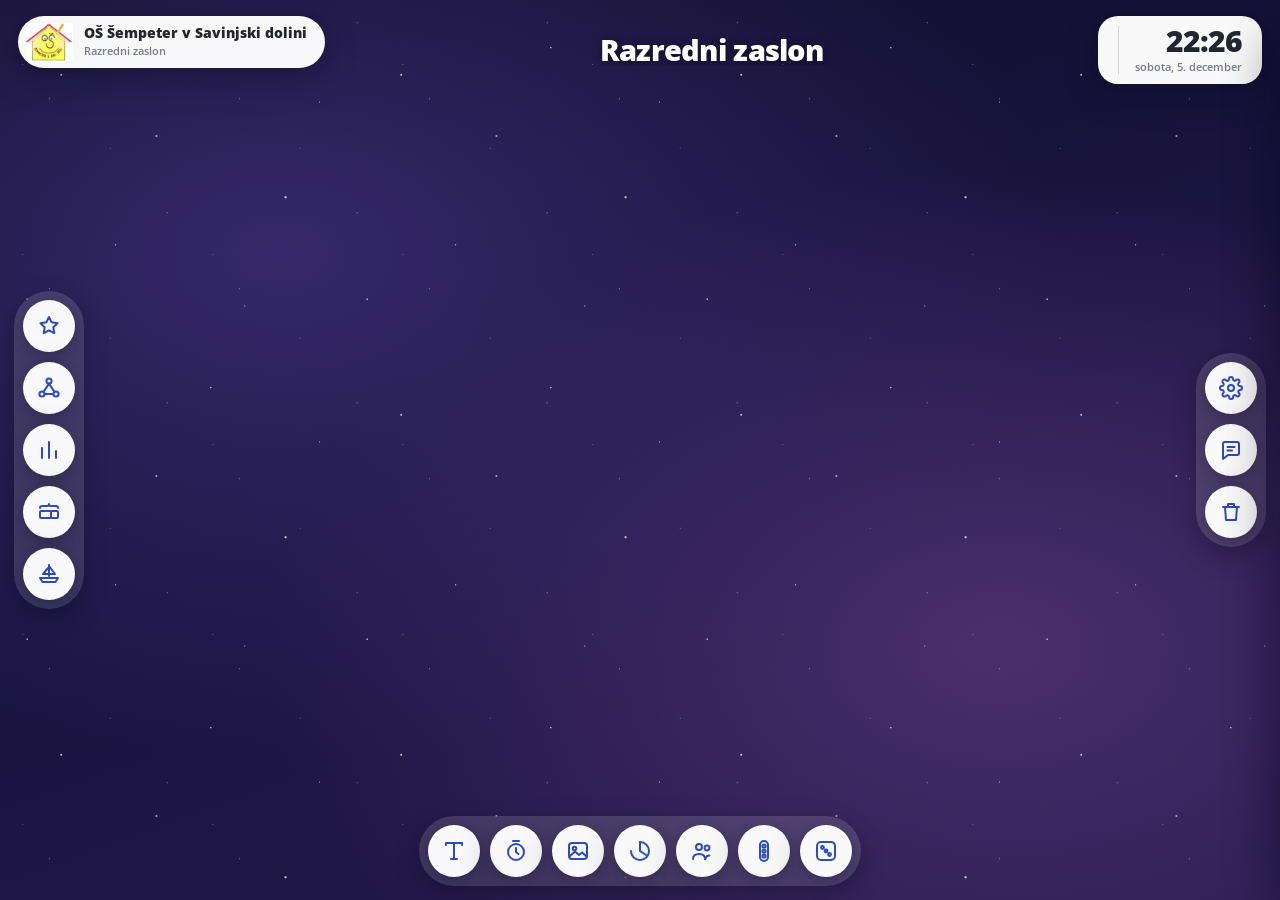
==== index.html @ 8aa7d7e9 "Telefon: dok s tremi orodji in mrežo vseh; varni rob iPhona - Na telefonu so spodaj le Povezave, Žre" ====
<!doctype html>
<html lang="sl">
<head>
<meta charset="UTF-8">
<meta name="viewport" content="width=device-width, initial-scale=1.0, viewport-fit=cover">
<title>Domača stran — OŠ Šempeter</title>
<meta name="theme-color" content="#EFE337">
<link rel="manifest" href="manifest.json">
<link href="https://fonts.googleapis.com/css2?family=Open+Sans:wght@400;600;700;800&display=swap" rel="stylesheet">
<link rel="stylesheet" href="css/zaslon.css">
</head>
<body>

<div class="zaslon">

  <!-- Orodja so okna na platnu; več jih je lahko odprtih hkrati. -->
  <main class="platno" id="platno">

    <!-- ---------- OKNO: SKUPINE ---------- -->
    <section class="prevzem" id="prevzem-skupine">
      <div class="prevzem-glava">
        <h2>Skupine</h2>
        <span class="znacka" id="skupine-znacka"></span>
        <div class="desno">
          <button class="gumb gumb-s" id="skupine-mesaj">Premešaj</button>
          <button class="gumb gumb-t" id="skupine-nastavi">Nastavitve</button>
          <span class="okno-gumbi">
            <button class="okno-gumb" data-cel-zaslon title="Čez ves prostor">⛶</button>
            <button class="okno-gumb" data-ponastavi-okvir title="Nazaj na privzeto velikost">⤢</button>
            <button class="okno-gumb" data-zapri-prevzem title="Zapri" aria-label="Zapri">✕</button>
          </span>
        </div>
      </div>
      <div class="mreza" id="skupine-mreza"></div>
      <div class="prevzem-rocaj" aria-hidden="true"></div>
    </section>

    <!-- ---------- OKNO: ŽREB (kolo, kot Bingo) ---------- -->
    <section class="prevzem" id="prevzem-zreb">
      <div class="prevzem-glava">
        <h2>Žreb</h2>
        <span class="znacka" id="zreb-stanje"></span>
        <div class="desno">
          <button class="okno-gumb" id="zreb-zvok" title="Zvok"></button>
          <button class="okno-gumb" id="zreb-seznam-gumb" title="Pokaži/skrij seznam imen"></button>
          <span class="okno-gumbi">
            <button class="okno-gumb" data-cel-zaslon title="Čez ves prostor">⛶</button>
            <button class="okno-gumb" data-ponastavi-okvir title="Nazaj na privzeto velikost">⤢</button>
            <button class="okno-gumb" data-zapri-prevzem title="Zapri" aria-label="Zapri">✕</button>
          </span>
        </div>
      </div>
      <div class="zr-telo">
        <div class="zr-levo">
          <div class="zr-kolo" id="zreb-kolo">
            <canvas id="zreb-platno" aria-label="Kolo z imeni"></canvas>
            <div class="zr-kazalec" aria-hidden="true"></div>
          </div>
          <div class="zr-rezultat" id="zreb-rezultat" aria-live="polite"></div>
          <button class="gumb gumb-p zr-vrti" id="zreb-gumb">Zavrti!</button>
        </div>
        <aside class="zr-seznam" id="zreb-seznam">
          <div class="zr-zavihki">
            <button class="zr-zavihek on" data-zavihek="imena">Na kolesu <b id="zreb-st-imena">0</b></button>
            <button class="zr-zavihek" data-zavihek="izzrebani">Izžrebani <b id="zreb-st-izzrebani">0</b></button>
          </div>
          <div class="zr-plosca" data-plosca-zreb="imena">
            <div class="zr-vnos">
              <input class="vnos" id="zreb-vnos" type="text" placeholder="Dodaj ime ali besedo…" autocomplete="off">
              <button class="gumb gumb-s" id="zreb-dodaj">Dodaj</button>
            </div>
            <div class="zr-imena" id="zreb-imena"></div>
            <div class="zr-noga">
              <button class="gumb gumb-s" id="zreb-razred">Naloži razred</button>
              <button class="gumb gumb-t" id="zreb-pocisti">Izbriši vse</button>
            </div>
          </div>
          <div class="zr-plosca skrit" data-plosca-zreb="izzrebani">
            <ol class="zr-izzrebani" id="zreb-izzrebani"></ol>
            <div class="zr-noga">
              <button class="gumb gumb-s" id="zreb-nov-krog">Vrni vse na kolo</button>
            </div>
          </div>
          <label class="zr-stikalo">
            <input type="checkbox" id="zreb-izloci">
            <span>Izbrane odstrani s kolesa</span>
          </label>
        </aside>
      </div>
      <div class="prevzem-rocaj" aria-hidden="true"></div>
    </section>

    <!-- ---------- OKNO: SEMAFOR ---------- -->
    <section class="prevzem" id="prevzem-semafor">
      <div class="prevzem-glava">
        <h2>Semafor</h2>
        <div class="desno">
          <button class="gumb gumb-t" id="semafor-ugasni">Ugasni</button>
          <span class="okno-gumbi">
            <button class="okno-gumb" data-cel-zaslon title="Čez ves prostor">⛶</button>
            <button class="okno-gumb" data-ponastavi-okvir title="Nazaj na privzeto velikost">⤢</button>
            <button class="okno-gumb" data-zapri-prevzem title="Zapri" aria-label="Zapri">✕</button>
          </span>
        </div>
      </div>
      <div class="veliki-polje"><div class="veliki-notranje">
        <div class="veliki-luci">
          <button class="veliki-luc" data-barva="rdeca"  aria-label="Rdeča — tišina"></button>
          <button class="veliki-luc" data-barva="rumena" aria-label="Rumena — šepetanje"></button>
          <button class="veliki-luc" data-barva="zelena" aria-label="Zelena — pogovor dovoljen"></button>
        </div>
        <div>
          <div class="veliki-napis" id="semafor-napis">Izberi barvo</div>
          <div class="veliki-pod" id="semafor-pod"></div>
        </div>
      </div></div>
      <div class="prevzem-rocaj" aria-hidden="true"></div>
    </section>

    <!-- ---------- OKNO: ČASOVNIK ---------- -->
    <section class="prevzem" id="prevzem-casovnik">
      <div class="prevzem-glava">
        <h2>Časovnik</h2>
        <div class="desno">
          <span class="okno-gumbi">
            <button class="okno-gumb" data-cel-zaslon title="Čez ves prostor">⛶</button>
            <button class="okno-gumb" data-ponastavi-okvir title="Nazaj na privzeto velikost">⤢</button>
            <button class="okno-gumb" data-zapri-prevzem title="Zapri" aria-label="Zapri">✕</button>
          </span>
        </div>
      </div>
      <div class="cas-polje">
        <div class="cas-stevec" id="cas-stevec">05:00</div>
        <div class="cas-napredek"><i id="cas-napredek"></i></div>
        <div class="cas-gumbi">
          <div class="zetoni" id="cas-minute">
            <button class="zeton" data-min="1">1 min</button>
            <button class="zeton" data-min="3">3</button>
            <button class="zeton" data-min="5">5</button>
            <button class="zeton" data-min="10">10</button>
            <button class="zeton" data-min="15">15</button>
          </div>
          <div class="cas-krmilo">
            <button class="mini" id="cas-manj" title="Minuto manj">−1</button>
            <button class="gumb gumb-p cas-igraj" id="cas-igraj" aria-label="Začni"></button>
            <button class="mini" id="cas-vec" title="Minuto več">+1</button>
            <button class="mini" id="cas-ponastavi" aria-label="Ponastavi" title="Ponastavi"></button>
          </div>
        </div>
      </div>
      <div class="prevzem-rocaj" aria-hidden="true"></div>
    </section>

    <!-- ---------- OKNO: MISELNI VZOREC ---------- -->
    <section class="prevzem" id="prevzem-miselni">
      <div class="prevzem-glava">
        <h2>Miselni vzorec</h2>
        <span class="znacka" id="miselni-znacka"></span>
        <div class="desno">
          <button class="gumb gumb-p" id="miselni-dodaj">Dodaj idejo</button>
          <button class="gumb gumb-s" id="miselni-povezi">Poveži</button>
          <button class="gumb gumb-t" id="miselni-pocisti">Počisti</button>
          <span class="okno-gumbi">
            <button class="okno-gumb" data-cel-zaslon title="Čez ves prostor">⛶</button>
            <button class="okno-gumb" data-ponastavi-okvir title="Nazaj na privzeto velikost">⤢</button>
            <button class="okno-gumb" data-zapri-prevzem title="Zapri" aria-label="Zapri">✕</button>
          </span>
        </div>
      </div>
      <div class="miselni-polje" id="miselni-polje">
        <svg class="miselni-crte" id="miselni-crte" aria-hidden="true"></svg>
      </div>
      <p class="namig" id="miselni-namig" style="margin-top:10px;"></p>
      <div class="prevzem-rocaj" aria-hidden="true"></div>
    </section>

    <!-- ---------- OKNO: PUSTOLOVŠČINA ---------- -->
    <section class="prevzem" id="prevzem-quest">
      <div class="prevzem-glava">
        <h2>Pustolovščina</h2>
        <span class="znacka" id="q-znacka"></span>
        <div class="desno">
          <button class="gumb gumb-s skrit" id="q-dodeli">Dodeli junaka</button>
          <button class="gumb gumb-s" id="q-ogled">Samo junaki</button>
          <button class="gumb gumb-t" id="q-ponastavi">Ponastavi</button>
          <span class="okno-gumbi">
            <button class="okno-gumb" data-cel-zaslon title="Čez ves prostor">⛶</button>
            <button class="okno-gumb" data-ponastavi-okvir title="Nazaj na privzeto velikost">⤢</button>
            <button class="okno-gumb" data-zapri-prevzem title="Zapri" aria-label="Zapri">✕</button>
          </span>
        </div>
      </div>
      <button class="q-izhod" id="q-izhod">Zapri ogled</button>
      <div class="q-mreza" id="q-mreza"></div>

      <!-- izbira junaka -->
      <div class="q-izbira" id="q-izbira">
        <div class="q-izbira-box">
          <div class="q-izbira-glava">
            <h3><span id="q-izbira-naslov">Izberi junaka —</span> <span id="q-izbira-ime"></span></h3>
            <button class="gumb gumb-t" id="q-izbira-zapri">✕</button>
          </div>
          <div class="q-izbira-mreza" id="q-izbira-mreza"></div>
        </div>
      </div>

      <div class="prevzem-rocaj" aria-hidden="true"></div>
    </section>
  </main>

  <!-- ========================= GLAVA ========================= -->
  <header class="glava">
    <div class="sola">
      <img src="assets/logo-os-sempeter.png" alt="OŠ Šempeter v Savinjski dolini">
      <div>
        <div class="sola-ime">OŠ Šempeter v Savinjski dolini</div>
        <div class="sola-pod" id="sola-pod">Razredni zaslon</div>
      </div>
    </div>

    <h1 class="pozdrav" id="pozdrav">Razredni zaslon</h1>

    <div class="ura-kartica">
      <div class="ura-chip" id="ura-chip">
        <span class="num" id="ura-num">—</span>
        <span class="rest" id="ura-rest"></span>
      </div>
      <div class="ura-loc"></div>
      <div class="ura">
        <div class="t" id="ura-t">--:--</div>
        <div class="d" id="ura-d"></div>
      </div>
    </div>
  </header>

  <!-- ========================= ORODJA =========================
       Okrogle ikone ob robovih. data-okno: eno okno na orodje ·
       data-dodaj: vsak klik doda nov pripomoček (več besedil, slik …). -->
  <nav class="dok" aria-label="Orodja">
    <div class="dok-skupina dok-levo">
      <button class="orodje" data-okno="quest"   data-ime="Pustolovščina" data-ikona="quest"></button>
      <button class="orodje" data-okno="miselni" data-ime="Miselni vzorec" data-ikona="miselni"></button>
      <button class="orodje" data-dodaj="anketa" data-ime="Anketa"        data-ikona="anketa"></button>
      <button class="orodje" data-dodaj="trakci" data-ime="Trakci"        data-ikona="trakci"></button>
      <a class="orodje" href="https://brihta.github.io/potapljanje-ladjic/" target="_blank" rel="noopener"
         data-ime="Ladjice" data-ikona="ladjice"></a>
    </div>
    <div class="dok-skupina dok-spodaj">
      <button class="orodje" data-dodaj="besedilo" data-ime="Besedilo"  data-ikona="besedilo"></button>
      <button class="orodje" data-okno="casovnik"  data-ime="Časovnik"  data-ikona="casovnik" data-telefon="3"></button>
      <button class="orodje" data-dodaj="slika"    data-ime="Slika"     data-ikona="slika"></button>
      <button class="orodje" data-okno="zreb"      data-ime="Žreb"      data-ikona="zreb" data-telefon="2"></button>
      <button class="orodje" data-okno="skupine"   data-ime="Skupine"   data-ikona="skupine"></button>
      <button class="orodje" data-okno="semafor"   data-ime="Semafor"   data-ikona="semafor"></button>
      <button class="orodje" data-dodaj="kocka"    data-ime="Kocka"     data-ikona="kocka"></button>
    </div>
    <div class="dok-skupina dok-desno">
      <button class="orodje" data-plosca            data-ime="Razred"    data-ikona="nastavi"></button>
      <button class="orodje" id="pov-gumb"          data-ime="Povezave"  data-ikona="povezava" data-telefon="1"></button>
      <button class="orodje" id="pospravi"          data-ime="Pospravi vse" data-ikona="pospravi"></button>
    </div>
      <!-- samo na telefonu: odpre mrežo vseh orodij -->
    <button class="orodje dok-vec" id="dok-vec" data-ime="Vsa orodja" data-ikona="vec"></button>
  </nav>
</div>

<!-- ========================= PLOŠČA ========================= -->
<div class="zastor" id="zastor"></div>
<aside class="plosca" id="plosca">
  <div class="plosca-glava">
    <h3>Razred in nastavitve</h3>
    <button class="gumb gumb-t" style="margin-left:auto;padding:6px 10px;color:#2A2A20;" id="plosca-zapri">✕</button>
  </div>

  <div class="plosca-telo">

    <!-- odklep -->
    <div class="polje" id="polje-geslo">
      <label>Odkleni sezname</label>
      <input class="vnos" type="password" id="geslo" placeholder="Geslo…" autocomplete="current-password">
      <button class="gumb gumb-p" style="margin-top:8px;width:100%;justify-content:center;" id="odkleni">Odkleni</button>
      <p class="namig" style="margin-top:7px;">Geslo se vpiše enkrat — sezname odklene do konca seje.</p>
    </div>

    <!-- razred -->
    <div class="polje skrit" id="polje-razred">
      <label>Razred</label>
      <select class="izbirnik" id="razred"></select>
    </div>

    <!-- velikost -->
    <div class="polje">
      <label>Velikost skupin</label>
      <div class="zetoni" id="velikosti">
        <button class="zeton" data-v="2">Pari</button>
        <button class="zeton" data-v="3">Trojke</button>
        <button class="zeton" data-v="4">Po 4</button>
        <button class="zeton" data-v="5">Po 5</button>
      </div>
      <label style="margin-top:12px;">ali število skupin</label>
      <div class="zetoni" id="stevila-skupin">
        <button class="zeton" data-n="2">2</button>
        <button class="zeton" data-n="3">3</button>
        <button class="zeton" data-n="4">4</button>
        <button class="zeton" data-n="5">5</button>
        <button class="zeton" data-n="6">6</button>
      </div>
    </div>

    <!-- prisotnost -->
    <div class="polje">
      <label>Prisotnost — klikni odsotne</label>
      <div class="seznam-imen" id="seznam-imen"></div>
      <p class="namig" style="margin-top:8px;" id="prisotnost-namig">Najprej odkleni in izberi razred.</p>
    </div>

    <details class="vec">
      <summary>Več možnosti</summary>
      <div class="znotraj">
        <div class="polje">
          <label>Ozadje</label>
          <div class="ozadja" id="ozadja"></div>
          <label class="gumb gumb-s" style="cursor:pointer;margin-top:9px;width:100%;justify-content:center;">
            Naloži sliko z naprave
            <input type="file" accept="image/*" hidden id="ozadje-datoteka">
          </label>
        </div>
        <div class="polje">
          <label>Poimenovanje skupin</label>
          <select class="izbirnik" id="tema"></select>
        </div>
      </div>
    </details>
  </div>

  <div class="plosca-noga">
    <button class="gumb gumb-p" style="width:100%;justify-content:center;padding:13px;font-size:15px;" id="ustvari">
      Ustvari skupine
    </button>
  </div>
</aside>

<!-- ========================= POVEZAVE ========================= -->
<!-- Povezava, poslana z ene naprave, se v živo pokaže na vseh. -->
<div class="zastor" id="pov-zastor"></div>
<aside class="plosca povezave" id="povezave" role="dialog" aria-label="Aktualne povezave">
  <div class="plosca-glava">
    <h3>Aktualne povezave</h3>
    <span class="pov-vzivo"><span></span>V živo</span>
    <button class="gumb gumb-t" style="margin-left:auto;padding:6px 10px;" id="pov-uredi">Uredi</button>
    <button class="gumb gumb-t" style="padding:6px 10px;color:#2A2A20;" id="pov-zapri" aria-label="Zapri">✕</button>
  </div>
  <div class="plosca-telo">
    <div class="pov-seznam" id="pov-seznam"></div>
    <p class="namig skrit" id="pov-prazno">Še ni povezav. Dodaj povezavo ali datoteko (📎) spodaj — takoj se pokaže na vseh napravah.</p>
  </div>
  <div class="plosca-noga pov-noga">
    <div class="pov-vnosi">
      <input class="vnos" type="url" id="pov-url" placeholder="https://…" autocomplete="off">
      <input class="vnos" type="text" id="pov-opis" placeholder="Opis (npr. Froggy gets dressed)" autocomplete="off">
    </div>
    <button class="gumb gumb-s pov-dodaj pov-priloga" id="pov-priloga" title="Dodaj datoteko: PDF, Word, Excel, JPG ali PNG — lahko jo tudi povlečeš sem" aria-label="Dodaj datoteko"></button>
    <input type="file" id="pov-datoteka" hidden accept=".pdf,.doc,.docx,.xls,.xlsx,.jpg,.jpeg,.png">
    <button class="gumb gumb-p pov-dodaj" id="pov-dodaj" aria-label="Dodaj povezavo"></button>
  </div>
</aside>

<div class="q-slavje" id="q-slavje" aria-live="polite"></div>

<div class="obvestilo" id="obvestilo" role="status" aria-live="polite"></div>

<script src="js/razredi.js"></script>
<script src="js/jedro.js"></script>
<script src="js/skupine.js"></script>
<script src="js/pripomocki.js"></script>
<script src="js/zreb.js"></script>
<script src="js/orodja.js"></script>
<script src="js/trakci.js"></script>
<script src="js/pustolovscina.js"></script>
<script src="js/povezave.js"></script>
<script src="js/zagon.js"></script>
</body>
</html>
---- css/zaslon.css ----
/* =====================================================================
   Razredni zaslon — OŠ Šempeter v Savinjski dolini
   Vizualni jezik: polno ozadje, lebdeče kartice, plavajoč dok.
   Šolske barve (os-sempeter.si) ostanejo kot poudarek.
   ===================================================================== */

:root {
  --brand-yellow:  #EFE337;
  --brand-gold:    #EDC92D;
  --brand-blue:    #2266FF;
  --brand-blue-dk: #2B4BBF;
  --brand-green:   #55A51C;
  --brand-orange:  #E09900;
  --brand-red:     #E23B26;

  --kartica:   rgba(255,255,255,.97);
  --kartica-2: #F4F6FB;
  --rob:       rgba(20,30,60,.08);
  --rob-md:    rgba(20,30,60,.16);
  --text:      #23262F;
  --text2:     #434757;
  --muted:     #767C8C;

  --senca:    0 10px 34px rgba(8,10,30,.30), 0 2px 8px rgba(8,10,30,.16);
  --senca-mv: 0 18px 48px rgba(8,10,30,.40), 0 3px 10px rgba(8,10,30,.20);
  --zaobl:    22px;

  --semafor-rdeca:  #D92D20;
  --semafor-rumena: #E0A000;
  --semafor-zelena: #35B02A;

  /* besedilo NAD ozadjem — jedro ga preklopi na temno, kadar je ozadje svetlo */
  --na-ozadju: #FFFFFF;
  --na-ozadju-senca: 0 2px 10px rgba(0,0,0,.5);

  /* Delovni prostor za okna: pod glavo, med doki. Bere ga tudi JS. */
  --rob-zgoraj: 86px;
  --rob-levo:   86px;
  --rob-desno:  86px;
  --rob-spodaj: 88px;
}

* { box-sizing:border-box; margin:0; padding:0; }
html, body { height:100%; }
body {
  font-family:'Open Sans',Helvetica,Arial,sans-serif;
  color:var(--text2); overflow:hidden; background:#12102B;
  -webkit-font-smoothing:antialiased; -webkit-tap-highlight-color:transparent;
}

.zaslon { height:100vh; height:100dvh; position:relative; }  /* dvh: v Safariju na iPhonu 100vh sega pod orodno vrstico */

/* ===================== OZADJE (polno) ===================== */
.platno {
  position:absolute; inset:0; overflow:hidden;
  z-index:1; isolation:isolate;   /* okna so svoj sloj: glava in doki ostanejo nad njimi */
  background-size:cover; background-position:center; background-repeat:no-repeat;
}
/* privzeto vesolje — zvezde narisane, brez zunanje slike */
.platno.vesolje::before {
  content:''; position:absolute; inset:0; pointer-events:none;
  /* dve tlakovani plasti različne gostote -> globina, brez zunanje slike */
  background-image:
    radial-gradient(1.5px 1.5px at 18% 22%, rgba(255,255,255,.95), transparent),
    radial-gradient(1.2px 1.2px at 62% 14%, rgba(255,255,255,.85), transparent),
    radial-gradient(1.7px 1.7px at 84% 58%, rgba(255,255,255,.95), transparent),
    radial-gradient(1.1px 1.1px at 34% 72%, rgba(255,255,255,.75), transparent),
    radial-gradient(1.3px 1.3px at 8% 88%, rgba(255,255,255,.85), transparent),
    radial-gradient(1px 1px   at 72% 90%, rgba(255,255,255,.7),  transparent),
    radial-gradient(1.4px 1.4px at 46% 40%, rgba(255,255,255,.9), transparent),
    radial-gradient(1px 1px   at 94% 30%, rgba(255,255,255,.7),  transparent);
  background-size:340px 340px;
  background-repeat:repeat;
}
.platno.vesolje::after {
  content:''; position:absolute; inset:0; pointer-events:none; opacity:.55;
  background-image:
    radial-gradient(1px 1px at 26% 52%, rgba(255,255,255,.8), transparent),
    radial-gradient(.9px .9px at 58% 78%, rgba(200,215,255,.8), transparent),
    radial-gradient(1.1px 1.1px at 88% 12%, rgba(255,235,220,.8), transparent),
    radial-gradient(.8px .8px at 12% 34%, rgba(255,255,255,.7), transparent);
  background-size:190px 190px;
  background-repeat:repeat;
}

/* ===================== GLAVA (lebdeči kartici) ===================== */
.glava {
  position:absolute; top:0; left:0; right:0; z-index:12;
  display:flex; align-items:flex-start; gap:12px;
  /* env(): na iPhonu glava ne gre pod uro in baterijo */
  padding:calc(16px + env(safe-area-inset-top)) max(18px, env(safe-area-inset-right)) 16px max(18px, env(safe-area-inset-left));
  pointer-events:none; flex-wrap:wrap;
}
.glava > * { pointer-events:auto; }

.sola {
  display:flex; align-items:center; gap:11px;
  background:var(--kartica); border-radius:999px;
  padding:7px 18px 7px 8px; box-shadow:var(--senca);
}
.sola img { height:38px; width:auto; display:block; }
.sola-ime { font-size:13.5px; font-weight:800; color:var(--text); line-height:1.15; }
.sola-pod { font-size:11px; color:var(--muted); font-weight:600; margin-top:1px; }

.pozdrav {
  flex:1; min-width:0; align-self:center; text-align:center; pointer-events:none !important;
  font-size:clamp(20px,2.3vw,30px); font-weight:800; letter-spacing:-.025em; line-height:1.1;
  color:var(--na-ozadju); text-shadow:var(--na-ozadju-senca);
  white-space:nowrap; overflow:hidden; text-overflow:ellipsis;
}

.ura-kartica {
  margin-left:auto; display:flex; align-items:center; gap:16px;
  background:var(--kartica); border-radius:20px;
  padding:10px 20px; box-shadow:var(--senca);
}
.ura { text-align:right; }
.ura .t {
  font-size:30px; font-weight:800; color:var(--text);
  letter-spacing:-.03em; line-height:1; font-variant-numeric:tabular-nums;
}
.ura .d { font-size:11px; color:var(--muted); font-weight:600; margin-top:3px; }

.ura-chip { display:flex; flex-direction:column; align-items:flex-end; gap:2px; }
.ura-chip .num  { font-size:14px; font-weight:800; color:var(--brand-blue-dk); }
.ura-chip .rest { font-size:11px; color:var(--muted); font-weight:600; }
.ura-loc { width:1px; align-self:stretch; background:var(--rob-md); }

/* ===================== DOK (orodja ob robovih) ===================== */
.dok-skupina {
  position:fixed; z-index:30; display:flex; gap:10px; padding:9px;
  background:rgba(255,255,255,.14); backdrop-filter:blur(14px); -webkit-backdrop-filter:blur(14px);
  border-radius:999px; box-shadow:0 6px 24px rgba(8,10,30,.18);
}
.dok-vec { display:none; }
.dok-levo   { left:max(14px, env(safe-area-inset-left)); top:50%; transform:translateY(-50%); flex-direction:column; }
.dok-desno  { right:max(14px, env(safe-area-inset-right)); top:50%; transform:translateY(-50%); flex-direction:column; }
.dok-spodaj { bottom:14px; left:50%; transform:translateX(-50%); }

.orodje {
  position:relative; width:52px; height:52px; border-radius:50%; border:none; padding:0;
  background:var(--kartica); color:var(--brand-blue-dk); box-shadow:var(--senca);
  display:flex; align-items:center; justify-content:center; cursor:pointer;
  transition:transform .16s, box-shadow .16s;
}
.orodje svg { width:24px; height:24px; }
a.orodje { text-decoration:none; }
.orodje:hover { transform:scale(1.09); box-shadow:var(--senca-mv); }
.orodje:active { transform:scale(.94); }
/* odprto orodje: modra pika pod ikono */
.orodje.on { box-shadow:var(--senca), 0 0 0 3px rgba(34,102,255,.55); }
.orodje.on::before {
  content:''; position:absolute; bottom:5px; left:50%; transform:translateX(-50%);
  width:6px; height:6px; border-radius:50%; background:var(--brand-blue);
}

/* ime orodja ob prehodu z miško */
.orodje::after {
  content:attr(data-ime); position:absolute; z-index:2; pointer-events:none;
  background:var(--text); color:#fff; font-size:12.5px; font-weight:700; white-space:nowrap;
  padding:6px 11px; border-radius:9px; box-shadow:0 6px 18px rgba(8,10,30,.3);
  opacity:0; transition:opacity .14s .05s;
}
.dok-levo  .orodje::after { left:calc(100% + 14px);  top:50%; transform:translateY(-50%); }
.dok-desno .orodje::after { right:calc(100% + 14px); top:50%; transform:translateY(-50%); }
.dok-spodaj .orodje::after { bottom:calc(100% + 14px); left:50%; transform:translateX(-50%); }
@media (hover:hover) { .orodje:hover::after { opacity:1; } }

/* ===================== LEBDEČI PRIPOMOČEK ===================== */
.pw {
  position:absolute; z-index:5;
  background:var(--kartica); border:none; border-radius:var(--zaobl);
  box-shadow:var(--senca); display:flex; flex-direction:column;
  min-width:190px; min-height:130px; overflow:hidden;
}
.pw:hover { box-shadow:var(--senca-mv); }
.pw.izbran { box-shadow:var(--senca-mv), 0 0 0 2.5px rgba(34,102,255,.55); }

/* Kromiranje lebdi nad vsebino in se pokaže ob prehodu — kartica ostane čista. */
.pw-glava {
  position:absolute; top:0; left:0; right:0; z-index:3;
  display:flex; align-items:center; gap:6px; padding:9px 10px;
  background:transparent; border:none; cursor:grab; touch-action:none;
}
.pw-glava:active { cursor:grabbing; }
.pw-naslov {
  font-size:10.5px; font-weight:800; color:var(--muted);
  text-transform:uppercase; letter-spacing:.09em; opacity:0; transition:opacity .16s;
}
.pw:hover .pw-naslov { opacity:1; }
.pw-gumbi { margin-left:auto; display:flex; gap:5px; }
.pw-gumb {
  width:26px; height:26px; border-radius:50%; border:none;
  background:rgba(20,30,60,.06); cursor:pointer; color:var(--muted);
  display:flex; align-items:center; justify-content:center; padding:0;
  opacity:0; transition:opacity .16s, background .16s, color .16s;
}
.pw:hover .pw-gumb, .pw.izbran .pw-gumb { opacity:1; }
.pw-gumb:hover { background:var(--brand-red); color:#fff; }
.pw-gumb svg { width:13px; height:13px; }

.pw-telo { flex:1; overflow:auto; padding:34px 18px 18px; display:flex; flex-direction:column; }
.pw-rocaj {
  position:absolute; right:3px; bottom:3px; width:20px; height:20px; z-index:3;
  cursor:nwse-resize; touch-action:none; opacity:0; transition:opacity .16s;
  background:
    linear-gradient(135deg, transparent 46%, var(--rob-md) 46%, var(--rob-md) 54%, transparent 54%),
    linear-gradient(135deg, transparent 70%, var(--rob-md) 70%, var(--rob-md) 78%, transparent 78%);
}
.pw:hover .pw-rocaj, .pw.izbran .pw-rocaj { opacity:1; }

@media (pointer:coarse) {
  .pw-gumb, .pw-rocaj, .pw-naslov { opacity:1 !important; }
}

/* --- besedilo --- */
.pw-besedilo {
  flex:1; outline:none; font-family:inherit; font-weight:700; color:var(--text);
  line-height:1.35; overflow:auto; word-break:break-word;
}
.pw-besedilo:empty::before { content:attr(data-prazno); color:var(--muted); font-weight:600; }
.besedilo-orodja { display:flex; gap:5px; margin-bottom:10px; flex-wrap:wrap; flex-shrink:0; }

/* --- kocka --- */
.kocke { flex:1; display:flex; align-items:center; justify-content:center; gap:16px; flex-wrap:wrap; }
.kocka {
  width:84px; height:84px; border-radius:18px; background:#fff;
  border:2.5px solid var(--rob-md); display:grid; place-items:center;
  font-size:40px; font-weight:800; color:var(--brand-blue-dk);
  font-variant-numeric:tabular-nums; box-shadow:0 3px 10px rgba(20,30,60,.10);
}
.kocka.pike { grid-template-columns:repeat(3,1fr); grid-template-rows:repeat(3,1fr); padding:13px; gap:3px; }
.kocka.pike i { width:14px; height:14px; border-radius:50%; background:var(--brand-blue-dk); align-self:center; justify-self:center; }
.kocka.kotali { animation:kotali .5s ease; }
@keyframes kotali { 0%{transform:rotate(0) scale(1)} 50%{transform:rotate(180deg) scale(1.14)} 100%{transform:rotate(360deg) scale(1)} }
.kocka-orodja { gap:4px; align-items:center; }
.kocka-orodja .zeton { padding:6px 10px; font-size:12px; border-radius:9px; }
.kocka-orodja .loc { width:1px; height:18px; background:var(--rob-md); margin:0 3px; }

.kocka-vsota { text-align:center; font-size:13px; font-weight:700; color:var(--muted); margin-top:10px; }

/* --- slika --- */
.pw-slika { flex:1; display:flex; align-items:center; justify-content:center; overflow:hidden; }
.pw-slika img { max-width:100%; max-height:100%; object-fit:contain; border-radius:12px; }

/* ===================== PREVZEM ===================== */
.prevzem {
  position:absolute; z-index:15;                 /* položaj, velikost in vrstni red nastavi JS */
  background:var(--kartica); border-radius:22px; box-shadow:var(--senca-mv);
  display:none; flex-direction:column; overflow:hidden;
  padding:14px 18px 16px;
}
/* Čez ves prostor: zapolni prostor med glavo in doki — glava in orodja ostanejo vidna. */
.prevzem.cel-zaslon {
  top:calc(var(--rob-zgoraj) + env(safe-area-inset-top)); right:var(--rob-desno);
  bottom:calc(var(--rob-spodaj) + env(safe-area-inset-bottom)); left:var(--rob-levo);
  width:auto; height:auto;
}
.prevzem.pomigaj { animation:pomigaj .45s ease; }
@keyframes pomigaj { 0%,100%{transform:none} 30%{transform:scale(1.02)} 60%{transform:scale(.995)} }
.prevzem.cel-zaslon .prevzem-glava { cursor:default; }
.prevzem.cel-zaslon .prevzem-rocaj { display:none; }

.prevzem.odprt { display:flex; animation:vstop .26s ease both; }
@keyframes vstop { from{opacity:0;transform:scale(.985)} to{opacity:1;transform:none} }
.prevzem-glava { cursor:grab; touch-action:none; user-select:none; display:flex; align-items:center; gap:10px; margin-bottom:12px; flex-shrink:0; flex-wrap:wrap; }
.prevzem-glava:active { cursor:grabbing; }
.prevzem-glava h2 { font-size:19px; font-weight:800; color:var(--text); letter-spacing:-.02em; }
.prevzem-glava .desno { gap:6px; }
.prevzem-glava .gumb { padding:8px 12px; font-size:12.5px; border-radius:10px; }

.okno-gumbi { display:flex; gap:2px; margin-left:2px; }
.okno-gumb {
  width:32px; height:32px; border-radius:9px; border:none; background:transparent; cursor:pointer;
  color:var(--muted); font-family:inherit; font-size:15px; font-weight:700; padding:0;
  display:inline-flex; align-items:center; justify-content:center; transition:.14s;
}
.okno-gumb:hover { background:var(--kartica-2); color:var(--text); }
.okno-gumb.on { color:var(--brand-blue-dk); }
.okno-gumb svg { width:17px; height:17px; }
.okno-gumb[data-zapri-prevzem]:hover { background:var(--brand-red); color:#fff; }

.znacka {
  background:var(--kartica-2); color:var(--brand-blue-dk); font-size:12px; font-weight:700;
  padding:6px 13px; border-radius:999px;
}

.mreza {
  flex:1; display:grid; gap:14px; align-content:start; overflow-y:auto;
  grid-template-columns:repeat(auto-fill,minmax(215px,1fr));
}
.skupina {
  background:#fff; border:1px solid var(--rob); border-radius:18px;
  padding:16px; border-top:5px solid var(--sk);
  box-shadow:0 2px 8px rgba(20,30,60,.07); animation:pop .26s ease both;
}
@keyframes pop { from{opacity:0;transform:scale(.96)} to{opacity:1;transform:none} }
.skupina h3 { font-size:14.5px; font-weight:800; color:var(--text); margin-bottom:11px; display:flex; align-items:center; gap:7px; }
.skupina .pika { width:9px; height:9px; border-radius:99px; background:var(--sk); flex-shrink:0; }
.skupina li {
  list-style:none; font-size:14.5px; font-weight:600; color:var(--text2);
  padding:8px 11px; background:var(--kartica-2); border-radius:10px; margin-bottom:5px;
}

/* --- veliki semafor: pravo ohišje; vse raste z oknom (cqw/cqh merijo polje) --- */
.veliki-polje { flex:1; min-height:0; container-type:size; overflow:hidden; }
.veliki-notranje {
  height:100%; display:flex; flex-direction:column; align-items:center; justify-content:center; gap:3cqh;
}
.veliki-luci {
  display:flex; flex-direction:column; flex-shrink:0;
  gap:min(2.4cqh, 5cqw); padding:min(3.2cqh, 6cqw) min(3cqh, 5.5cqw);
  background:#2A2E38; border-radius:999px; box-shadow:inset 0 2px 14px rgba(0,0,0,.5);
}
.veliki-luc {
  width:min(19cqh, 56cqw, 150px); aspect-ratio:1; border-radius:50%;
  border:none; cursor:pointer; transition:.22s; padding:0;
  background:#3C414D; box-shadow:inset 0 3px 10px rgba(0,0,0,.55);
}
.veliki-napis { font-size:clamp(14px, min(10cqw, 6.5cqh), 46px); font-weight:800; color:var(--text); text-align:center; line-height:1.1; }
.veliki-pod { font-size:clamp(11px, min(5cqw, 3.4cqh), 18px); font-weight:600; color:var(--muted); text-align:center; margin-top:4px; }
/* široko in nizko okno: semafor leže, napis ob strani */
@container (min-aspect-ratio: 5/4) {
  .veliki-notranje { flex-direction:row; gap:5cqw; }
  .veliki-luci  { flex-direction:row; gap:min(4cqh, 2.4cqw); padding:min(5cqh, 3cqw); }
  .veliki-luc   { width:min(18cqw, 58cqh, 150px); }
  .veliki-notranje > div:last-child, .veliki-notranje > div:last-child * { text-align:left; }
  .veliki-napis { font-size:clamp(14px, min(6cqw, 22cqh), 46px); }
  .veliki-pod   { font-size:clamp(11px, min(2.6cqw, 10cqh), 18px); }
}
.veliki-luc[data-barva="rdeca"].on  { background:radial-gradient(circle at 35% 30%, #FF6B5E, var(--semafor-rdeca));  box-shadow:0 0 52px rgba(217,45,32,.75), inset 0 2px 6px rgba(255,255,255,.28); }
.veliki-luc[data-barva="rumena"].on { background:radial-gradient(circle at 35% 30%, #FFD34E, var(--semafor-rumena)); box-shadow:0 0 52px rgba(224,160,0,.75), inset 0 2px 6px rgba(255,255,255,.28); }
.veliki-luc[data-barva="zelena"].on { background:radial-gradient(circle at 35% 30%, #7CE86F, var(--semafor-zelena)); box-shadow:0 0 52px rgba(53,176,42,.75), inset 0 2px 6px rgba(255,255,255,.28); }



.prevzem-rocaj {
  position:absolute; right:4px; bottom:4px; width:22px; height:22px;
  cursor:nwse-resize; touch-action:none; z-index:4; opacity:.5; transition:opacity .15s;
  background:
    linear-gradient(135deg, transparent 46%, var(--rob-md) 46%, var(--rob-md) 54%, transparent 54%),
    linear-gradient(135deg, transparent 70%, var(--rob-md) 70%, var(--rob-md) 78%, transparent 78%);
}
.prevzem:hover .prevzem-rocaj { opacity:1; }

/* ===================== PLOŠČA ===================== */
.zastor {
  position:fixed; inset:0; background:rgba(12,16,32,.46);
  opacity:0; pointer-events:none; transition:.25s; z-index:40;
}
.zastor.odprt { opacity:1; pointer-events:auto; }
.plosca {
  position:fixed; top:14px; right:14px; bottom:14px; width:min(400px,93vw); z-index:50;
  background:var(--kartica); border:none; border-radius:24px;
  box-shadow:0 22px 60px rgba(8,10,30,.42);
  transform:translateX(calc(100% + 20px)); transition:transform .3s cubic-bezier(.4,0,.2,1);
  display:flex; flex-direction:column; overflow:hidden;
}
.plosca.odprt { transform:none; }
.plosca-glava {
  padding:18px 22px 16px; border-bottom:1px solid var(--rob);
  display:flex; align-items:center; gap:10px; flex-shrink:0;
}
.plosca-glava h3 { font-size:17px; font-weight:800; color:var(--text); }
.plosca-telo { padding:20px 22px; overflow-y:auto; flex:1; display:flex; flex-direction:column; gap:19px; }
.plosca-noga { padding:16px 22px; border-top:1px solid var(--rob); flex-shrink:0; }

.polje label {
  display:block; font-size:11px; font-weight:800; color:var(--muted);
  text-transform:uppercase; letter-spacing:.07em; margin-bottom:8px;
}
.vnos, .izbirnik {
  width:100%; font-family:inherit; font-size:14px; font-weight:600; padding:11px 13px;
  background:#fff; border:1px solid var(--rob-md); border-radius:12px;
  color:var(--text); outline:none;
}
.vnos:focus, .izbirnik:focus { border-color:var(--brand-blue); box-shadow:0 0 0 3px rgba(34,102,255,.14); }

.zetoni { display:flex; flex-wrap:wrap; gap:6px; }
.zeton {
  font-family:inherit; font-size:13px; font-weight:700; padding:9px 15px; border-radius:12px;
  background:#fff; border:1px solid var(--rob-md); color:var(--text2); cursor:pointer; transition:.15s;
}
.zeton:hover { border-color:var(--brand-blue); color:var(--brand-blue-dk); }
.zeton.on { background:var(--brand-blue); border-color:var(--brand-blue); color:#fff; }

.seznam-imen { display:flex; flex-wrap:wrap; gap:5px; }
.znacka-ime {
  font-size:12.5px; font-weight:600; padding:7px 11px; border-radius:10px;
  background:var(--kartica-2); color:var(--brand-blue-dk); cursor:pointer;
  user-select:none; border:1px solid transparent; transition:.15s;
}
.znacka-ime:hover { border-color:var(--rob-md); }
.znacka-ime.odsoten { background:#F0F1F4; color:#A9ADB8; text-decoration:line-through; }
.namig { font-size:11.5px; color:var(--muted); line-height:1.55; }

details.vec summary {
  font-size:12.5px; font-weight:800; color:var(--brand-blue-dk); cursor:pointer;
  list-style:none; padding:8px 0; display:flex; align-items:center; gap:7px;
}
details.vec summary::-webkit-details-marker { display:none; }
details.vec summary::before { content:'›'; font-size:17px; transition:transform .2s; display:inline-block; }
details.vec[open] summary::before { transform:rotate(90deg); }
details.vec .znotraj { padding:5px 0 4px; display:flex; flex-direction:column; gap:15px; }

.ozadja { display:grid; grid-template-columns:repeat(4,1fr); gap:9px; }
.ozadje-gumb {
  aspect-ratio:16/10; border-radius:12px; border:2px solid var(--rob-md);
  cursor:pointer; padding:0; overflow:hidden; transition:.15s;
}
.ozadje-gumb:hover { border-color:var(--brand-blue); }
.ozadje-gumb.on { border-color:var(--brand-blue); box-shadow:0 0 0 3px rgba(34,102,255,.22); }

/* ===================== GUMBI ===================== */
.gumb {
  font-family:inherit; font-weight:700; font-size:13.5px;
  border-radius:12px; padding:11px 17px; cursor:pointer; border:1px solid transparent;
  display:inline-flex; align-items:center; gap:7px; transition:.15s;
}
.gumb svg { width:15px; height:15px; }
.gumb-p { background:var(--brand-blue); color:#fff; }
.gumb-p:hover { background:var(--brand-blue-dk); }
.gumb-s { background:#fff; color:var(--brand-blue-dk); border-color:var(--rob-md); }
.gumb-s:hover { background:var(--kartica-2); }
.gumb-t { background:transparent; color:var(--muted); }
.gumb-t:hover { background:var(--kartica-2); color:var(--text); }
.gumb-xl { font-size:16px; padding:15px 32px; border-radius:15px; }
.desno { margin-left:auto; display:flex; gap:8px; flex-wrap:wrap; align-items:center; }

/* ===================== OBVESTILO ===================== */
.obvestilo {
  position:fixed; left:50%; transform:translateX(-50%); bottom:106px; z-index:60;
  background:var(--text); color:#fff; border-radius:12px; padding:12px 20px;
  font-size:13px; font-weight:700; box-shadow:0 10px 30px rgba(8,10,30,.4);
  opacity:0; transition:.22s; pointer-events:none; max-width:90vw; text-align:center;
}
.obvestilo.vidno { opacity:1; }

.skrit { display:none !important; }

/* ===================== ČASOVNIK ===================== */
/* Številke rastejo z oknom (enote cqw/cqh merijo polje, ne zaslona). */
.cas-polje {
  flex:1; min-height:0; container-type:size;
  display:flex; flex-direction:column; align-items:center; justify-content:center; gap:12px;
}
.cas-stevec {
  font-size:clamp(28px, min(26cqw, 40cqh), 460px); font-weight:800; line-height:1;
  color:var(--text); font-variant-numeric:tabular-nums; letter-spacing:-.03em;
}
.cas-stevec.malo  { color:var(--brand-red); }
.cas-stevec.konec { animation:utrip .9s ease-in-out infinite; color:var(--brand-red); }
@keyframes utrip { 0%,100%{opacity:1} 50%{opacity:.25} }
.cas-napredek { width:min(560px, 86%); height:7px; border-radius:99px; background:var(--kartica-2); overflow:hidden; flex-shrink:0; }
.cas-napredek i { display:block; height:100%; background:var(--brand-blue); border-radius:99px; transition:width 1s linear; }
.cas-gumbi { display:flex; flex-direction:column; align-items:center; gap:10px; flex-shrink:0; }
.cas-gumbi .zetoni .zeton { padding:7px 12px; font-size:12.5px; }
.cas-krmilo { display:flex; align-items:center; gap:8px; }
.cas-igraj { min-width:124px; justify-content:center; }
@container (max-height:230px) { .cas-gumbi .zetoni, .cas-napredek { display:none; } }
@container (max-height:150px) { .cas-gumbi { display:none; } }

.mini {
  width:34px; height:34px; border-radius:11px; cursor:pointer;
  border:1px solid var(--rob-md); background:#fff;
  display:flex; align-items:center; justify-content:center;
  color:var(--text2); font-family:inherit; font-size:12.5px; font-weight:700; padding:0;
}
.mini:hover { border-color:var(--brand-blue); color:var(--brand-blue-dk); }
.mini svg { width:15px; height:15px; }

/* ===================== ŽREB (kolo) ===================== */
.zr-telo { flex:1; min-height:0; display:flex; gap:18px; container-type:inline-size; }
.zr-levo { flex:1; min-width:0; min-height:0; display:flex; flex-direction:column; align-items:center; gap:10px; }
.zr-kolo { flex:1; min-height:0; width:100%; position:relative; display:flex; align-items:center; justify-content:center; }
.zr-kolo canvas { display:block; filter:drop-shadow(0 8px 22px rgba(20,30,60,.22)); }
.zr-kazalec {
  position:absolute; left:50%; top:calc(50% - var(--kolo, 300px) / 2 - 8px); transform:translateX(-50%);
  width:30px; height:36px; background:var(--text); z-index:2;
  clip-path:polygon(0 0, 100% 0, 50% 100%);
  filter:drop-shadow(0 2px 3px rgba(0,0,0,.3));
}
.zr-rezultat { min-height:22px; display:flex; flex-direction:column; align-items:center; text-align:center; flex-shrink:0; }
.zr-rez-napis { font-size:11px; font-weight:800; color:var(--muted); text-transform:uppercase; letter-spacing:.09em; }
.zr-rez-ime {
  font-size:clamp(22px, 5cqw, 46px); font-weight:800; color:var(--brand-blue-dk); line-height:1.1;
  letter-spacing:-.02em; word-break:break-word; animation:pop .3s cubic-bezier(.34,1.56,.64,1) both;
}
.zr-rez-ime.zlato { color:#C98A00; text-shadow:0 0 22px rgba(251,191,36,.55); }
.zr-vrti { min-width:170px; justify-content:center; font-size:16px; padding:13px 28px; border-radius:14px; flex-shrink:0; }
.zr-vrti:disabled { opacity:.6; cursor:default; }

.zr-seznam {
  width:270px; flex-shrink:0; min-height:0; display:flex; flex-direction:column; gap:10px;
  border-left:1px solid var(--rob); padding-left:16px;
}
.brez-seznama .zr-seznam { display:none; }
@container (max-width:560px) { .zr-seznam { display:none; } }

.zr-zavihki { display:flex; gap:4px; background:var(--kartica-2); padding:4px; border-radius:12px; flex-shrink:0; }
.zr-zavihek {
  flex:1; border:none; background:transparent; font-family:inherit; font-size:12.5px; font-weight:700;
  color:var(--muted); padding:8px 6px; border-radius:9px; cursor:pointer; white-space:nowrap;
}
.zr-zavihek.on { background:#fff; color:var(--text); box-shadow:0 1px 4px rgba(20,30,60,.1); }
.zr-zavihek b { font-size:11px; background:var(--rob); padding:1px 7px; border-radius:99px; margin-left:3px; }
.zr-plosca { flex:1; min-height:0; display:flex; flex-direction:column; gap:8px; }
.zr-vnos { display:flex; gap:6px; flex-shrink:0; }
.zr-vnos .vnos { padding:9px 11px; font-size:13px; }
.zr-vnos .gumb { padding:9px 12px; font-size:12.5px; }
.zr-imena { flex:1; min-height:0; overflow:auto; display:flex; flex-wrap:wrap; gap:5px; align-content:flex-start; }
.zr-ime {
  display:inline-flex; align-items:center; gap:2px; height:30px;
  font-size:12.5px; font-weight:700; color:var(--text);
  padding:0 3px 0 10px; border-radius:9px; background:var(--kartica-2); border-left:3px solid var(--b);
}
.zr-ime.izbran { background:#FEF3C7; }
.zr-ime button {
  border:none; background:none; color:var(--muted); cursor:pointer; font-size:16px; line-height:1;
  width:22px; height:22px; border-radius:50%; padding:0;
}
.zr-ime button:hover { background:var(--brand-red); color:#fff; }
.zr-izzrebani { flex:1; min-height:0; overflow:auto; padding-left:24px; font-size:13.5px; font-weight:700; color:var(--text2); }
.zr-izzrebani li { padding:4px 0; }
.zr-izzrebani li.zmagovalec { color:#B7791F; }
.zr-noga { display:flex; gap:6px; flex-wrap:wrap; flex-shrink:0; }
.zr-noga .gumb { padding:8px 12px; font-size:12.5px; }
.zr-stikalo { display:flex; align-items:center; gap:8px; font-size:12.5px; font-weight:700; color:var(--text2); cursor:pointer; flex-shrink:0; }
.zr-stikalo input { width:17px; height:17px; accent-color:var(--brand-blue); }

.ognjemet { position:fixed; inset:0; pointer-events:none; z-index:1000; }
.ognjemet i { position:absolute; width:8px; height:8px; border-radius:50%; }

/* ===================== DOTIK / OZKI ZASLONI ===================== */
@media (pointer:coarse) {
  .znacka-ime { padding:9px 13px; font-size:13.5px; }
  .mini { width:38px; height:38px; }
}
@media (max-width:820px) {
  .ura .t { font-size:24px; }
  .sola-ime { display:none; }
  .sola-pod { font-size:13px; font-weight:800; color:var(--text); margin:0; white-space:nowrap; }
}

/* Telefon: glava v eni vrsti, pozdrav pod njo; spodaj le najpogostejša orodja
   in ⋯ za mrežo vseh. Dok se ne drsi — vodoravni poteg ob dnu je na iPhonu
   menjava aplikacij — in stoji nad varnim robom. */
@media (max-width:600px) {
  :root { --rob-zgoraj:104px; --rob-levo:0px; --rob-desno:0px; --rob-spodaj:78px; }
  .glava { display:grid; grid-template-columns:minmax(0,auto) 1fr auto; gap:8px 8px; padding:calc(10px + env(safe-area-inset-top)) 12px 10px; align-items:center; }
  .sola { padding:5px 12px 5px 5px; gap:8px; min-width:0; }
  .sola > div { min-width:0; }
  .sola-pod { overflow:hidden; text-overflow:ellipsis; }
  .sola img { height:32px; }
  .ura-kartica { flex-shrink:0; gap:10px; padding:7px 13px; border-radius:16px; }
  .ura-chip, .ura-loc { display:none; }
  .ura .t { font-size:21px; }
  .ura .d { font-size:10.5px; white-space:nowrap; }
  .pozdrav { grid-column:1 / -1; grid-row:2; font-size:21px; }
  .ura-kartica { grid-column:3; }

  .dok {
    position:fixed; left:0; right:0; bottom:0; z-index:30;
    display:flex; justify-content:space-evenly; align-items:center;
    padding:10px 12px calc(12px + env(safe-area-inset-bottom));
    background:rgba(14,12,36,.6); backdrop-filter:blur(14px); -webkit-backdrop-filter:blur(14px);
  }
  .dok-skupina { display:contents; }
  .orodje { flex-shrink:0; width:52px; height:52px; }
  .orodje::after { display:none; }
  .dok .orodje:not([data-telefon]) { display:none; }
  .dok [data-telefon="1"] { order:1; }
  .dok [data-telefon="2"] { order:2; }
  .dok [data-telefon="3"] { order:3; }
  .dok .orodje.dok-vec { display:flex; order:4; }

  /* razprto: mreža vseh orodij z imeni */
  .dok.razprt {
    display:grid; grid-template-columns:repeat(4, 1fr); gap:10px 8px;
    max-height:78vh; overflow-y:auto;
    padding:18px 14px calc(16px + env(safe-area-inset-bottom));
    background:var(--kartica); border-radius:24px 24px 0 0;
    box-shadow:0 0 0 100vmax rgba(8,10,30,.5);
  }
  .dok.razprt .orodje {
    display:flex; order:0; width:auto; height:auto; min-height:82px;
    flex-direction:column; gap:6px; padding:12px 2px 10px;
    border-radius:16px; background:var(--kartica-2); box-shadow:none;
  }
  .dok.razprt .orodje:hover { transform:none; }
  .dok.razprt .orodje::after {
    display:block; position:static; transform:none; opacity:1;
    background:none; color:var(--text); box-shadow:none; padding:0 2px;
    font-size:11.5px; line-height:1.15; white-space:normal; text-align:center;
  }
  .dok.razprt .dok-vec { order:99; }
  .dok.razprt .orodje.on::before { bottom:auto; top:6px; left:auto; right:8px; transform:none; }
}

/* ===================== POVEZAVE ===================== */
.pov-pika {
  position:absolute; top:3px; right:3px; width:10px; height:10px; border-radius:50%;
  background:var(--brand-green); box-shadow:0 0 0 2.5px #fff;
}

.povezave { z-index:52; background:#fff; }
.povezave .plosca-glava { gap:8px; padding-right:14px; }
.povezave .plosca-glava h3 { white-space:nowrap; }
#pov-zastor { z-index:51; }
.pov-vzivo {
  display:inline-flex; align-items:center; gap:5px; white-space:nowrap;
  font-size:10.5px; font-weight:800; text-transform:uppercase; letter-spacing:.07em;
  color:var(--brand-green); background:rgba(85,165,28,.12); padding:4px 9px; border-radius:999px;
}
.pov-vzivo span {
  width:6px; height:6px; border-radius:50%; background:var(--brand-green);
  animation:utrip 1.6s ease-in-out infinite;
}

.pov-seznam { display:flex; flex-direction:column; gap:7px; }
.pov-postavka {
  position:relative; display:flex; align-items:center; gap:10px;
  padding:12px 14px; border-radius:14px; background:var(--kartica-2);
  text-decoration:none; color:var(--text); border:1px solid transparent; transition:.15s;
}
.pov-postavka:hover { border-color:var(--brand-blue); background:#fff; }
.pov-besedilo { flex:1; min-width:0; display:flex; flex-direction:column; gap:2px; }
.pov-opis { font-size:14px; font-weight:700; word-break:break-word; }
.pov-url {
  font-size:11.5px; font-weight:600; color:var(--brand-blue-dk);
  white-space:nowrap; overflow:hidden; text-overflow:ellipsis;
}
.pov-puscica { font-size:20px; color:var(--muted); line-height:1; }
.pov-brisi {
  display:none; width:30px; height:30px; flex-shrink:0; border-radius:50%; border:none;
  background:rgba(226,59,38,.1); color:var(--brand-red); cursor:pointer;
  align-items:center; justify-content:center; padding:0;
}
.pov-brisi:hover { background:var(--brand-red); color:#fff; }
.pov-brisi svg { width:14px; height:14px; }
.pov-seznam.urejam .pov-brisi { display:flex; }
.pov-seznam.urejam .pov-puscica { display:none; }

.pov-noga { display:flex; gap:9px; align-items:flex-end; }
.pov-vnosi { flex:1; display:flex; flex-direction:column; gap:7px; }
.pov-dodaj { width:46px; height:46px; padding:0; justify-content:center; flex-shrink:0; }
.pov-dodaj svg { width:19px; height:19px; }
.pov-dodaj:disabled { opacity:.5; cursor:default; }
.pov-priloga.nalagam svg { animation:utrip .9s ease-in-out infinite; }
.pov-ikona {
  width:34px; height:34px; border-radius:10px; flex-shrink:0;
  display:flex; align-items:center; justify-content:center;
  background:rgba(34,102,255,.1); color:var(--brand-blue-dk);
}
.pov-ikona svg { width:18px; height:18px; }
/* datoteko spusti v ploščo */
.povezave.spusti { box-shadow:0 22px 60px rgba(8,10,30,.42), inset 0 0 0 3px var(--brand-blue); }

@media (max-width:600px) {
  .pov-vzivo { display:none; }
}

/* ===================== ANKETA ===================== */
.anketa-vprasanje {
  font-size:calc(15px * var(--ap, 1)); font-weight:800; color:var(--text); outline:none;
  margin-bottom:12px; line-height:1.3; flex-shrink:0; word-break:break-word;
}
.anketa-vprasanje:empty::before { content:attr(data-prazno); color:var(--muted); font-weight:600; }

.anketa-vrstice { flex:1; overflow:auto; }
.anketa-vrstica {
  display:flex; align-items:center; gap:8px; margin-bottom:8px;
  cursor:pointer; border-radius:9px; padding:3px; transition:background .14s;
}
.anketa-vrstica:hover { background:var(--kartica-2); }
.anketa-ime {
  font-size:calc(12.5px * var(--ap, 1)); font-weight:700; color:var(--text); width:calc(76px * var(--ap, 1));
  flex-shrink:0; word-break:break-word; outline:none; cursor:text;
}
.anketa-stolpec { flex:1; height:calc(24px * var(--ap, 1)); background:var(--kartica-2); border-radius:7px; overflow:hidden; }
.anketa-polnilo { height:100%; border-radius:7px; transition:width .3s ease; min-width:2px; }
.anketa-st {
  font-size:calc(14px * var(--ap, 1)); font-weight:800; color:var(--text); width:calc(26px * var(--ap, 1));
  text-align:right; font-variant-numeric:tabular-nums; flex-shrink:0;
}
.anketa-manj {
  width:22px; height:22px; border-radius:50%; border:1px solid var(--rob-md);
  background:#fff; color:var(--muted); cursor:pointer; font-family:inherit;
  font-size:14px; font-weight:800; line-height:1; padding:0; flex-shrink:0;
}
.anketa-manj:hover { border-color:var(--brand-red); color:var(--brand-red); }
.anketa-noga { display:flex; gap:6px; align-items:center; margin-top:10px; flex-shrink:0; }
.a-pisava { width:auto; padding:0 9px; }
.a-pisava small { font-size:10px; }

/* ===================== TRAKCI (tračni modeli) ===================== */
.bm { position:relative; }
.bm-orodja { display:flex; flex-direction:column; gap:6px; margin-bottom:10px; flex-shrink:0; }
.bm-vrstica { display:flex; flex-wrap:wrap; gap:5px; align-items:center; }
.bm-vrstica .gumb { padding:7px 11px; font-size:12.5px; border-radius:10px; }
.bm-vrstica .izbirnik { width:auto; padding:7px 10px; font-size:12.5px; border-radius:10px; }
.bm-vrstica .mini.on { background:var(--brand-blue); border-color:var(--brand-blue); color:#fff; }
.bm-izbor { min-height:46px; background:var(--kartica-2); border-radius:12px; padding:6px 8px; }
.bm-izbor .vnos { width:170px; padding:7px 10px; font-size:13.5px; border-radius:10px; }
.bm-izbor .bm-brisi:hover { background:var(--brand-red); color:#fff; }
.bm-napis { font-size:10.5px; font-weight:800; color:var(--muted); text-transform:uppercase; letter-spacing:.06em; margin-right:1px; }
.bm-loc { width:1px; height:22px; background:var(--rob-md); margin:0 3px; }
.bm-barva {
  width:24px; height:24px; border-radius:50%; padding:0; cursor:pointer;
  border:2px solid #fff; box-shadow:0 0 0 1px var(--rob-md);
}
.bm-barva.on { box-shadow:0 0 0 2.5px var(--brand-blue); }

.bm-vsebina { flex:1; min-height:0; display:flex; gap:16px; overflow:auto; }
.bm-model {
  flex:1; min-width:0; display:flex; flex-direction:column; position:relative;
  gap:calc(16px * var(--bs, 1)); padding:6px 38px 6px 6px;
}
/* na sredini, a pri visokem modelu se vrh ne odreže (justify-content:center bi ga) */
.bm-vrsta:first-child { margin-top:auto; }
.bm-vrsta:last-child  { margin-bottom:auto; }
.bm-vrsta { display:grid; grid-template-rows:auto auto auto; border-radius:10px; }
.bm-vrsta.izbran { background:rgba(34,102,255,.07); }
.bm-ime {
  grid-row:2; grid-column:2; align-self:center; padding-right:10px; text-align:right;
  font-size:calc(14px * var(--bs, 1)); font-weight:800; color:var(--text); overflow-wrap:anywhere;
}
.bm-oklepaji { position:relative; grid-column:3; }
.bm-oklepaji.zgoraj { grid-row:1; }
.bm-oklepaji.spodaj { grid-row:3; }
.bm-trak { grid-row:2; grid-column:3; display:flex; position:relative; width:max-content; }
.bm-del {
  height:calc(46px * var(--bs, 1)); flex-shrink:0;
  display:flex; align-items:center; justify-content:center; overflow:hidden;
  box-shadow:inset 0 0 0 1.5px rgba(20,30,60,.55);
  font-size:calc(17px * var(--bs, 1)); font-weight:800; white-space:nowrap;
}
.bm-del span { padding:0 3px; overflow:hidden; text-overflow:ellipsis; display:inline-flex; align-items:center; gap:4px; }
.bm.urejam .bm-del { touch-action:none; user-select:none; }

/* ulomek: števec nad imenovalcem */
.ulomek { display:inline-flex; flex-direction:column; align-items:center; font-size:.78em; line-height:1.05; vertical-align:middle; }
.ulomek b { border-bottom:2px solid currentColor; padding:0 2px; font-weight:800; }
.ulomek i { font-style:normal; padding:0 2px; }

/* meje med deli: široko območje za prst, tanka črta ob prehodu */
.bm-meja {
  position:absolute; top:-4px; bottom:-4px; width:16px; margin-left:-8px; z-index:2;
  cursor:col-resize; touch-action:none; display:none;
}
.bm.urejam .bm-meja { display:block; }
.bm-meja::after {
  content:''; position:absolute; left:6px; top:0; bottom:0; width:4px; border-radius:2px;
  background:var(--brand-blue); opacity:0; transition:opacity .12s;
}
.bm-meja:hover::after, .bm-meja:active::after { opacity:.8; }
.bm-meja.konec::after { background:var(--muted); }
.bm-vodilo {
  position:absolute; top:0; bottom:0; width:0; z-index:3; pointer-events:none;
  border-left:2px dashed var(--brand-blue);
}
.bm-stevec { font-size:13px; font-weight:800; color:var(--brand-blue-dk); padding:0 6px; }
.bm-del.izbran { position:relative; z-index:1; outline:3px solid var(--brand-blue); outline-offset:1px; }

.bm-oklepaj { position:absolute; display:flex; flex-direction:column; align-items:center; color:var(--text2); }
.bm-oklepaj svg { display:block; overflow:visible; }
.bm-oklepaji.spodaj svg { transform:scaleY(-1); }
.bm-ok-oznaka {
  font-size:calc(15px * var(--bs, 1)); font-weight:800; color:var(--text); line-height:1.25;
  white-space:nowrap; padding:1px 5px; border-radius:7px; margin:2px 0;
}
.bm-ok-oznaka:empty::before { content:'…'; color:var(--muted); }
.bm-oklepaj.izbran { color:var(--brand-blue); }
.bm-oklepaj.izbran .bm-ok-oznaka { background:rgba(34,102,255,.14); color:var(--brand-blue-dk); }

.bm-plus {
  position:absolute; top:50%; transform:translateY(-50%); right:-32px;
  width:24px; height:24px; border-radius:50%; padding:0; cursor:pointer;
  font-family:inherit; font-weight:800; line-height:1;
  border:1.5px dashed var(--rob-md); background:#fff; color:var(--muted); font-size:15px;
}
.bm-plus:hover { border-color:var(--brand-blue); color:var(--brand-blue-dk); }
.bm-rocaj-traku {
  grid-row:2; grid-column:1; align-self:center; width:20px; height:34px; padding:0;
  border:none; background:transparent; color:var(--muted); font-size:17px; font-weight:800;
  cursor:grab; touch-action:none; border-radius:6px;
}
.bm-rocaj-traku:hover { color:var(--brand-blue-dk); background:var(--kartica-2); }
.bm-rocaj-traku:active { cursor:grabbing; }
.bm.urejam .bm-del, .bm.urejam .bm-oklepaj, .bm.urejam .bm-ime { cursor:pointer; }

.bm-racun {
  width:190px; flex-shrink:0; border-left:2px solid var(--rob-md); padding:4px 12px;
  font-size:calc(16px * var(--bs, 1)); font-weight:700; line-height:1.6; color:var(--text);
  white-space:pre-wrap; outline:none; align-self:stretch;
}
.bm-racun:empty::before { content:attr(data-prazno); color:var(--muted); }

/* prikaz: samo model, brez urejanja */
.bm.prikaz .bm-orodja, .bm.prikaz .bm-plus, .bm.prikaz .bm-rocaj-traku { display:none; }
.bm-uredi {
  display:none; position:absolute; right:8px; bottom:4px; z-index:2;
  padding:6px 12px; font-size:12px; opacity:0; transition:opacity .15s;
}
.bm.prikaz .bm-uredi { display:inline-flex; }
.pw:hover .bm-uredi { opacity:1; }
@media (pointer:coarse) { .bm-uredi { opacity:.8; } }

/* ===================== MISELNI VZOREC ===================== */
.miselni-polje {
  flex:1; position:relative; overflow:hidden;
  background:var(--kartica-2); border-radius:18px; border:1px solid var(--rob);
}
.miselni-crte { position:absolute; inset:0; width:100%; height:100%; pointer-events:none; }

.mv-vozlisce {
  position:absolute; width:140px; min-height:52px;
  background:#fff; border:2.5px solid var(--vb); border-radius:14px;
  box-shadow:0 4px 14px rgba(20,30,60,.13);
  display:flex; align-items:center; padding:9px 24px 9px 12px;
  cursor:grab; touch-action:none; transition:box-shadow .15s, transform .15s;
}
.mv-vozlisce:active { cursor:grabbing; }
.mv-vozlisce.izbran { box-shadow:0 6px 20px rgba(20,30,60,.22), 0 0 0 3px rgba(34,102,255,.4); }
.mv-vozlisce.povezujem {
  box-shadow:0 6px 20px rgba(20,30,60,.22), 0 0 0 3px var(--brand-orange);
  animation:mv-utrip 1.1s ease-in-out infinite;
}
@keyframes mv-utrip { 0%,100%{transform:scale(1)} 50%{transform:scale(1.04)} }

.mv-besedilo {
  font-size:13px; font-weight:700; color:var(--text); outline:none;
  width:100%; word-break:break-word; line-height:1.3; cursor:text;
}
.mv-brisi {
  position:absolute; top:3px; right:4px;
  width:19px; height:19px; border-radius:50%; border:none;
  background:transparent; color:var(--muted); cursor:pointer;
  font-size:15px; font-weight:800; line-height:1; padding:0;
  opacity:0; transition:opacity .15s, color .15s;
}
.mv-vozlisce:hover .mv-brisi { opacity:1; }
.mv-brisi:hover { color:var(--brand-red); }

@media (pointer:coarse) { .mv-brisi { opacity:1; } }

/* ===================== PUSTOLOVŠČINA ===================== */
/* Junak je glavna stvar: slika zavzame kartico, kromiranje je komaj vidno.
   Velikost celice izračuna JS, da gre cel razred na zaslon brez drsenja. */
.q-mreza {
  flex:1; min-height:0; display:grid; gap:8px; overflow:hidden;
  justify-content:center; align-content:center;
}

.q-kartica {
  display:flex; flex-direction:column; min-width:0; min-height:0;
  border-radius:12px; overflow:hidden; background:#fff;
  box-shadow:0 1px 4px rgba(20,30,60,.10);
  border-top:3px solid var(--pb,var(--rob-md));
}
.q-kartica.utripni { animation:q-utrip .5s ease; }
@keyframes q-utrip { 0%,100%{transform:scale(1)} 45%{transform:scale(1.04)} }

.q-slika-ovoj { position:relative; flex:1; min-height:0; background:var(--kartica-2); }
.q-slika { width:100%; height:100%; display:block; object-fit:contain; object-position:center; }
.q-slika-ovoj.ima-ozadje .q-slika { object-fit:cover; }
.q-slika-ovoj.brez-ozadja {
  background:
    radial-gradient(ellipse at 50% 80%, color-mix(in srgb, var(--pb) 20%, transparent), transparent 62%),
    linear-gradient(180deg, #fff, color-mix(in srgb, var(--pb) 9%, #fff));
}
.q-slika-ovoj.napreduj .q-slika { animation:q-pop .85s cubic-bezier(.34,1.56,.64,1); }
@keyframes q-pop {
  0%   { transform:scale(1);    filter:drop-shadow(0 0 0 rgba(255,214,102,0)); }
  35%  { transform:scale(1.12); filter:drop-shadow(0 0 22px rgba(255,214,102,.95)) brightness(1.2); }
  100% { transform:scale(1);    filter:drop-shadow(0 0 0 rgba(255,214,102,0)); }
}

/* Številke so namenoma drobne — prostor pripada junaku. */
.q-nivo {
  position:absolute; top:3px; right:3px; z-index:2;
  min-width:15px; height:15px; padding:0 4px; border-radius:99px;
  background:var(--pb,var(--brand-blue)); color:#fff;
  font-size:9.5px; font-weight:800; line-height:15px; text-align:center;
  box-shadow:0 1px 4px rgba(0,0,0,.3); opacity:.9;
}

/* Gumba za nivo sta drobna kroga v spodnjih kotih. Prej sta bila velika
   barvna pasova, ki sta ob prehodu miške prekrila tretjino junaka. */
.q-manj, .q-vec {
  position:absolute; bottom:5px; z-index:2;
  width:22px; height:22px; border-radius:50%; border:none; padding:0;
  cursor:pointer; font-family:inherit; font-size:13px; font-weight:800;
  line-height:22px; text-align:center; color:#fff;
  background:rgba(20,30,60,.45); backdrop-filter:blur(2px);
  opacity:0; transition:opacity .15s, background .15s;
}
.q-manj { left:5px; }
.q-vec  { right:5px; }
.q-kartica:hover .q-manj, .q-kartica:hover .q-vec { opacity:1; }
.q-manj:hover { background:var(--brand-red); }
.q-vec:hover  { background:var(--brand-blue); }
.q-manj:disabled, .q-vec:disabled { opacity:0 !important; cursor:default; }

/* Zamenjava junaka je redka — pokaže se le ob prehodu miške. */
.q-menjaj {
  position:absolute; top:3px; left:3px; z-index:2;
  width:17px; height:17px; border-radius:50%; border:none; padding:0;
  background:rgba(20,30,60,.4); color:#fff; cursor:pointer;
  font-size:10px; line-height:17px; opacity:0; transition:opacity .15s;
}
.q-kartica:hover .q-menjaj { opacity:1; }

.q-ime {
  font-size:12px; font-weight:800; color:var(--text); text-align:center;
  padding:4px 4px 1px; line-height:1.15; flex-shrink:0;
  overflow:hidden; text-overflow:ellipsis; white-space:nowrap;
}
.q-naziv {
  font-size:9.5px; font-weight:700; color:var(--pb,var(--muted));
  text-align:center; padding:0 3px 4px; line-height:1.1; flex-shrink:0;
  overflow:hidden; text-overflow:ellipsis; white-space:nowrap;
}

@media (pointer:coarse) {
  .q-manj, .q-vec, .q-menjaj { opacity:.85; }
}

/* ---------- celozaslonski ogled: samo junaki ---------- */
.prevzem.samo-junaki .prevzem-glava { display:none; }
.prevzem.samo-junaki .q-naziv,
.prevzem.samo-junaki .q-nivo,
.prevzem.samo-junaki .q-menjaj,
.prevzem.samo-junaki .q-manj,
.prevzem.samo-junaki .q-vec { display:none; }
.prevzem.samo-junaki .q-ime { font-size:clamp(11px,1.1vw,17px); padding:5px 4px; }
.prevzem.samo-junaki .q-kartica { border-top-width:4px; }
.prevzem.samo-junaki { padding:12px; }

/* gumb za izhod iz ogleda lebdi v kotu */
.q-izhod {
  position:absolute; top:10px; right:12px; z-index:6;
  border:none; border-radius:999px; cursor:pointer; font-family:inherit;
  background:rgba(20,30,60,.5); color:#fff; font-size:12px; font-weight:700;
  padding:7px 14px; opacity:.35; transition:opacity .15s;
}
.q-izhod:hover { opacity:1; }
.prevzem:not(.samo-junaki) .q-izhod { display:none; }

.q-prazno {
  grid-column:1/-1; justify-self:center; align-self:center;
  max-width:420px; margin:auto; padding:26px 20px; text-align:center;
  display:flex; flex-direction:column; align-items:center; gap:12px;
}
.q-prazno svg { width:52px; height:52px; color:var(--brand-blue); opacity:.55; }
.q-prazno h3  { font-size:20px; font-weight:800; color:var(--text); }
.q-prazno p   { font-size:13.5px; color:var(--muted); line-height:1.55; }
.q-prazno .gumb { margin-top:6px; }

.q-ucenec {
  font-family:inherit; font-size:13px; font-weight:700; color:var(--text);
  padding:11px 12px; border-radius:11px; border:1px solid var(--rob-md);
  background:#fff; cursor:pointer; transition:.14s; text-align:center;
}
.q-ucenec:hover { border-color:var(--brand-blue); color:var(--brand-blue-dk); background:var(--kartica-2); }

/* ---------- izbira junaka ---------- */
.q-izbira {
  position:absolute; inset:0; z-index:6; display:none;
  align-items:flex-start; justify-content:center; padding:18px;
  background:rgba(20,26,44,.5); backdrop-filter:blur(3px); border-radius:24px;
}
.q-izbira.vidno { display:flex; animation:vstop .2s ease both; }
.q-izbira-box {
  position:relative; background:#fff; border-radius:20px; box-shadow:var(--senca-mv);
  width:min(760px,100%); max-height:100%; display:flex; flex-direction:column; overflow:hidden;
}
/* Na šolski tabli okno rado pade pod orodno vrstico — zato ga je mogoče premakniti. */
.q-izbira-glava { cursor:grab; touch-action:none; user-select:none; }
.q-izbira-glava:active { cursor:grabbing; }
.q-izbira-glava {
  display:flex; align-items:center; gap:10px; padding:14px 18px;
  border-bottom:1px solid var(--rob); flex-shrink:0;
}
.q-izbira-glava h3 { font-size:15.5px; font-weight:800; color:var(--text); }
.q-izbira-glava .gumb { margin-left:auto; }

.q-izbira-mreza {
  padding:16px; overflow-y:auto; display:grid; gap:11px;
  grid-template-columns:repeat(auto-fill,minmax(122px,1fr));
}
.q-pot {
  font-family:inherit; cursor:pointer; padding:0; overflow:hidden;
  background:#fff; border:2.5px solid var(--rob-md); border-radius:14px;
  display:flex; flex-direction:column; transition:.15s;
}
.q-pot:hover { border-color:var(--pb); transform:translateY(-3px); box-shadow:0 8px 20px rgba(20,30,60,.16); }
.q-pot.on    { border-color:var(--pb); box-shadow:0 0 0 3px color-mix(in srgb, var(--pb) 35%, transparent); }
.q-pot img   { width:100%; aspect-ratio:1/1; object-fit:contain; object-position:top center;
               display:block; background:var(--kartica-2); }
.q-pot img.brez-ozadja {
  padding:5px; object-position:center bottom;
  background:
    radial-gradient(ellipse at 50% 78%, color-mix(in srgb, var(--pb) 22%, transparent), transparent 62%),
    linear-gradient(180deg, #fff, color-mix(in srgb, var(--pb) 10%, #fff));
}
.q-pot-ime   { font-size:11.5px; font-weight:800; color:var(--text); padding:7px 5px; line-height:1.2; }

/* ---------- slavje ob napredovanju ---------- */
.q-slavje {
  position:fixed; inset:0; z-index:70; display:none;
  align-items:center; justify-content:center; cursor:pointer;
  background:radial-gradient(ellipse at center, rgba(28,20,60,.82), rgba(10,8,24,.94));
  backdrop-filter:blur(4px);
}
.q-slavje.vidno { display:flex; animation:vstop .3s ease both; }

.q-slavje-box {
  text-align:center; color:#fff; padding:20px;
  max-height:100vh; display:flex; flex-direction:column;
  align-items:center; justify-content:center;
  animation:q-slavje-vstop .75s cubic-bezier(.34,1.56,.64,1) both;
}
@keyframes q-slavje-vstop {
  0%   { opacity:0; transform:scale(.6) translateY(24px); }
  100% { opacity:1; transform:scale(1) translateY(0); }
}
.q-slavje-nivo {
  font-size:clamp(13px,1.6vw,17px); font-weight:800; letter-spacing:.22em;
  text-transform:uppercase; color:#FFD666; margin-bottom:14px;
}
.q-slavje-slika {
  height:min(46vh,400px); width:auto; max-width:86vw;
  object-fit:contain; object-position:center; background:rgba(0,0,0,.25);
  border-radius:20px; border:4px solid var(--pb);
  box-shadow:0 0 0 6px rgba(255,214,102,.25), 0 0 70px rgba(255,214,102,.55);
  animation:q-zari 1.5s ease-in-out infinite alternate;
}
@keyframes q-zari {
  from { box-shadow:0 0 0 6px rgba(255,214,102,.18), 0 0 46px rgba(255,214,102,.40); }
  to   { box-shadow:0 0 0 10px rgba(255,214,102,.34), 0 0 96px rgba(255,214,102,.85); }
}
.q-slavje-slika.brez-ozadja {
  border:none; border-radius:0; background:none;
  box-shadow:none; filter:drop-shadow(0 0 34px rgba(255,214,102,.75));
  animation:q-zari-lik 1.5s ease-in-out infinite alternate;
}
@keyframes q-zari-lik {
  from { filter:drop-shadow(0 0 20px rgba(255,214,102,.45)); }
  to   { filter:drop-shadow(0 0 54px rgba(255,214,102,.95)); }
}
.q-slavje-ime   { font-size:clamp(24px,4vw,44px); font-weight:800; margin-top:16px; letter-spacing:-.02em; }
.q-slavje-naziv { font-size:clamp(17px,2.4vw,27px); font-weight:800; color:#FFD666; margin-top:4px; }
.q-slavje-pot   { font-size:clamp(12px,1.4vw,15px); font-weight:600; opacity:.72; margin-top:7px; }

@media (prefers-reduced-motion:reduce) {
  .q-slika-ovoj.napreduj .q-slika,
  .q-slavje-box, .q-slavje-slika, .q-kartica.utripni { animation:none; }
}

/* Prazno stanje pustolovščine — brez tega se besedilo stisne v en stolpec mreže. */
.q-prazno {
  grid-column:1/-1; justify-self:center; align-self:center;
  max-width:420px; margin:auto; padding:26px 20px; text-align:center;
  display:flex; flex-direction:column; align-items:center; gap:12px;
}
.q-prazno svg { width:52px; height:52px; color:var(--brand-blue); opacity:.55; }
.q-prazno h3  { font-size:20px; font-weight:800; color:var(--text); }
.q-prazno p   { font-size:13.5px; color:var(--muted); line-height:1.55; }
.q-prazno .gumb { margin-top:6px; }

/* Slike, ki imajo svoje ozadje (celi prizori): zapolnijo okence od roba do roba,
   brez podlage in odmika, ki ju potrebujejo izrezani liki. */
.q-slika-ovoj.ima-ozadje { background:var(--kartica-2); }
.q-slika-ovoj.ima-ozadje .q-slika {
  object-fit:cover; object-position:center; padding:0;
}
.q-pot img.ima-ozadje { object-fit:cover; object-position:center; padding:0; background:none; }
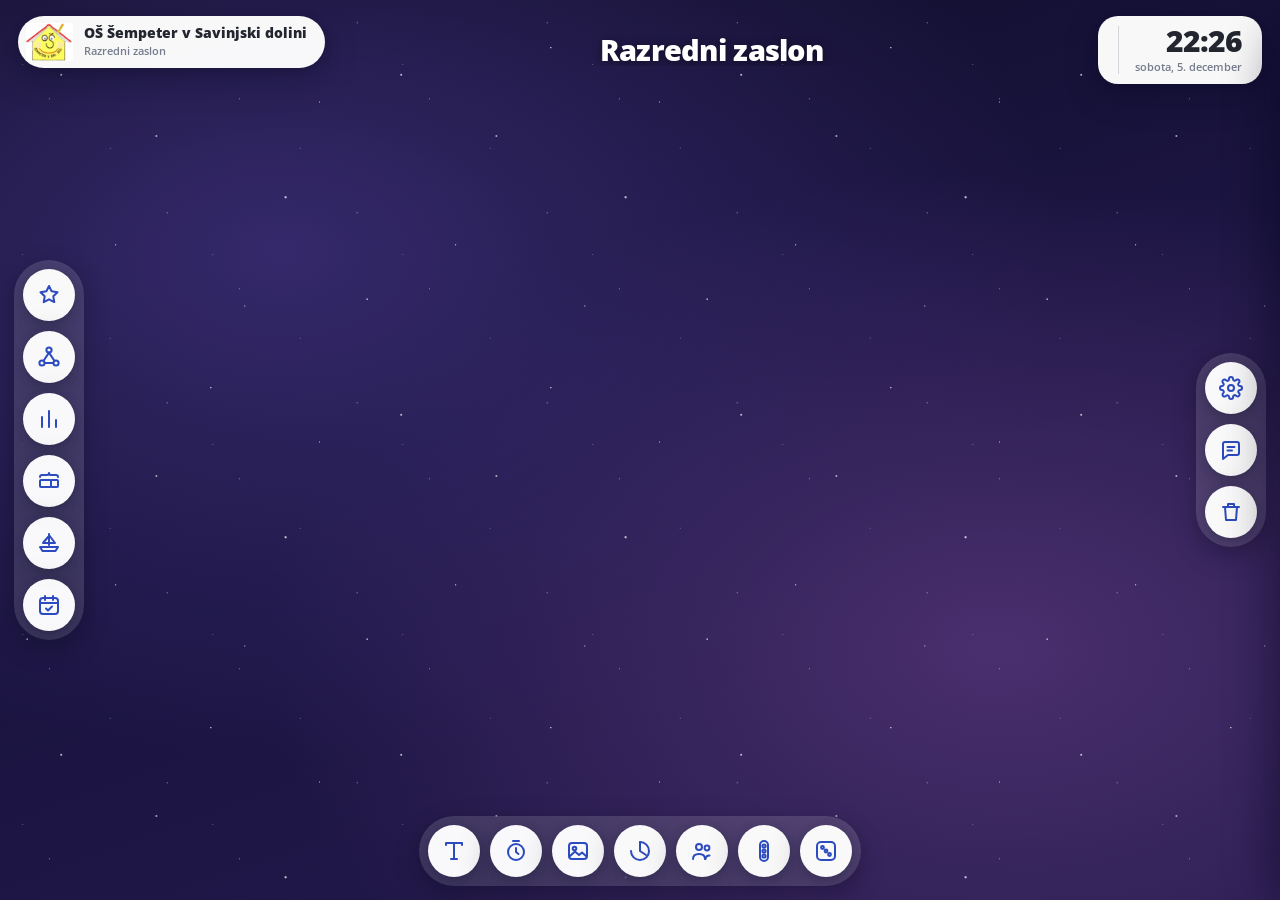
==== commit 10441880: "Dok: bližnjica do urnika v Eviu Ikona "Evio urnik" v levem doku odpre koledar v Eviu v novem zavihku" ====
--- a/index.html
+++ b/index.html
@@ -210,7 +210,7 @@
 
   <!-- ========================= GLAVA ========================= -->
   <header class="glava">
-    <div class="sola">
+    <div class="sola" id="osvezi" role="button" tabindex="0" title="Tapni za posodobitev strani">
       <img src="assets/logo-os-sempeter.png" alt="OŠ Šempeter v Savinjski dolini">
       <div>
         <div class="sola-ime">OŠ Šempeter v Savinjski dolini</div>
@@ -244,6 +244,9 @@
       <button class="orodje" data-dodaj="trakci" data-ime="Trakci"        data-ikona="trakci"></button>
       <a class="orodje" href="https://brihta.github.io/potapljanje-ladjic/" target="_blank" rel="noopener"
          data-ime="Ladjice" data-ikona="ladjice"></a>
+      <!-- Evio: le bližnjica do urnika; prijava in vse drugo je v Eviu -->
+      <a class="orodje" href="https://www.evio.si/School/#/diary/calendar/items/0/0" target="_blank" rel="noopener"
+         data-ime="Evio urnik" data-ikona="evio"></a>
     </div>
     <div class="dok-skupina dok-spodaj">
       <button class="orodje" data-dodaj="besedilo" data-ime="Besedilo"  data-ikona="besedilo"></button>
--- a/css/zaslon.css
+++ b/css/zaslon.css
@@ -99,6 +99,10 @@
   padding:7px 18px 7px 8px; box-shadow:var(--senca);
 }
 .sola img { height:38px; width:auto; display:block; }
+.sola { cursor:pointer; -webkit-user-select:none; user-select:none; }
+.sola:active { transform:scale(.97); }
+.sola.osvezujem img { animation:vrti-logo .8s linear infinite; }
+@keyframes vrti-logo { to { transform:rotate(360deg); } }
 .sola-ime { font-size:13.5px; font-weight:800; color:var(--text); line-height:1.15; }
 .sola-pod { font-size:11px; color:var(--muted); font-weight:600; margin-top:1px; }
 
